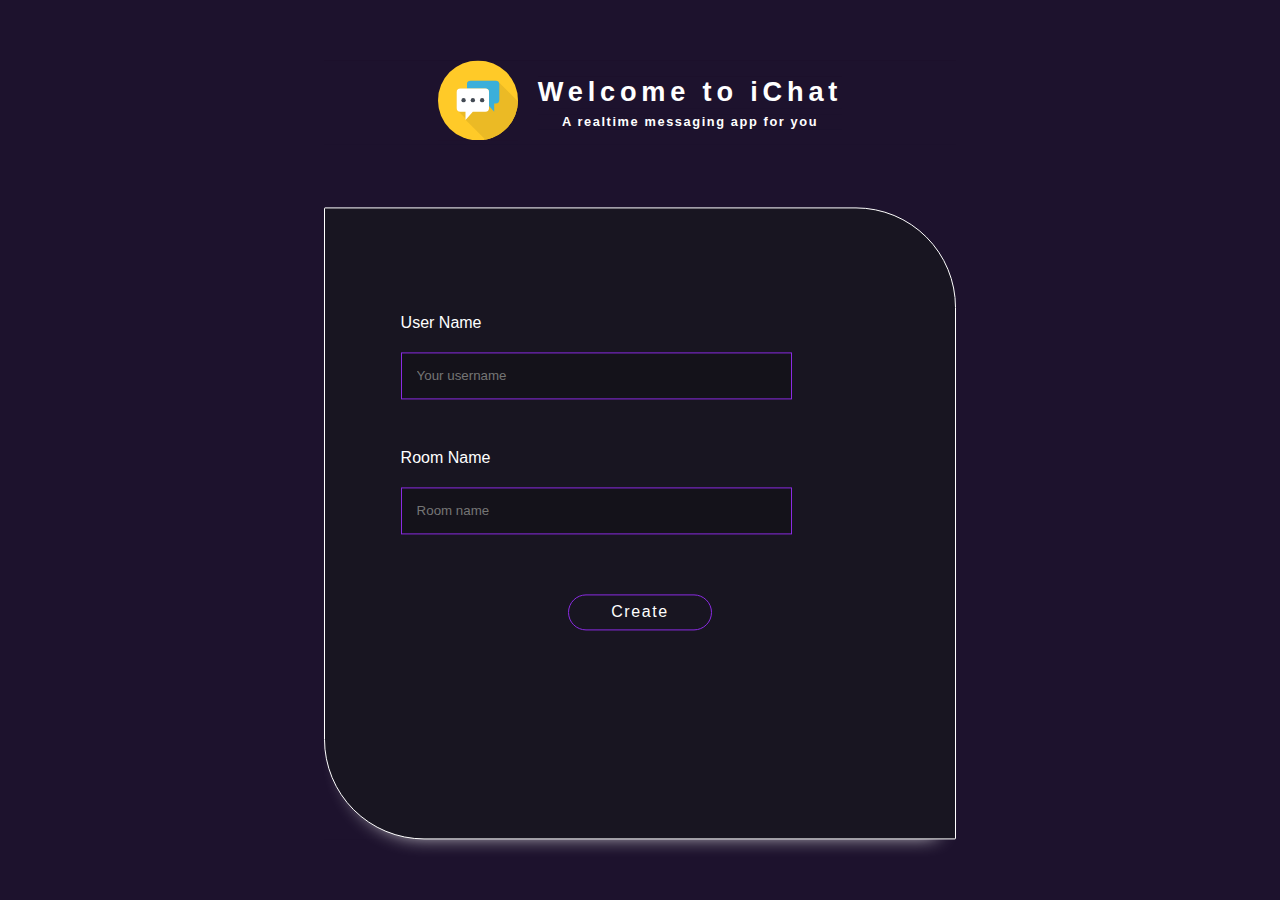
==== index.html @ d5cc5ff4 "repo change" ====
<!DOCTYPE html>
<html lang="en">

<head>
    <meta charset="UTF-8">
    <meta http-equiv="X-UA-Compatible" content="IE=edge">
    <meta name="viewport" content="width=device-width, initial-scale=1.0">
    <link rel="preconnect" href="https://fonts.googleapis.com">
    <link rel="preconnect" href="https://fonts.gstatic.com" crossorigin>
    <link href="https://fonts.googleapis.com/css2?family=Rubik:wght@500&display=swap" rel="stylesheet">
    <link rel="stylesheet" href="Css/index.css">
    <title>Connect Me</title>
</head>

<body>
    <main>
        <div class="Main_Container">
            <div class="title_bar">
                <div class="logo">
                    <img src="./assets/msg.svg" alt="">
                </div>
                <div class="title">
                    <h2>Welcome to iChat</h2>
                    <h4>A realtime messaging app for you</h4>
                </div>
            </div>

            <div class="form_control">
                <div class="userlogin">
                    <form action="./pages/chat.html">
                        <div class="form_data">
                            <div class="username">
                                <label for="">User Name</label><br>
                                <input type="text" name="username" required placeholder="Your username">
                            </div>
                            <div class="roomname">
                                <label for="">Room Name</label><br>
                                <input type="text" name="roomname" required placeholder="Room name">
                            </div>
                            <div class="button-submit">
                                <button type="submit">Create</button>
                            </div>
                        </div>
                    </form>
                </div>
            </div>
        </div>
    </main>
</body>

</html>
---- Css/index.css ----
* {
  margin: 0;
  padding: 0;
  background-color: rgb(29, 18, 45);
  font-family: "poppins", sans-serif;
}

body {
  box-sizing: border-box;
  min-height: 100vh;
}

main .Main_Container {
  position: absolute;
  top: 50%;
  left: 50%;
  transform: translate(-50%, -50%);
  width: -webkit-max-content;
  width: -moz-max-content;
  width: max-content;
}
main .Main_Container .title_bar {
  display: flex;
  justify-content: center;
  align-items: center;
}
main .Main_Container .title_bar .logo img {
  height: 80px;
}
main .Main_Container .title_bar .title {
  color: white;
  margin-left: 20px;
}
main .Main_Container .title_bar .title h2 {
  letter-spacing: 0.3rem;
  font-weight: bold;
  font-size: 1.7rem;
}
main .Main_Container .title_bar .title h4 {
  margin-top: 6px;
  letter-spacing: 0.1rem;
  text-align: center;
  font-size: 0.8rem;
}
main .Main_Container .form_control {
  margin-top: 10%;
  border: 1px solid white;
  background-color: rgb(24, 21, 33);
  height: 70vh;
  width: 70vh;
  border-radius: 1px 100px 1px 100px;
  box-shadow: 0px 15px 20px -20px white;
}
main .Main_Container .form_control * {
  background: none;
}
main .Main_Container .form_control .userlogin {
  padding: 2%;
  margin: 10%;
}
main .Main_Container .form_control .userlogin form {
  color: white;
}
main .Main_Container .form_control .userlogin form .form_data .username {
  margin-top: 30px;
}
main .Main_Container .form_control .userlogin form .form_data .username input {
  background-color: rgb(20, 18, 26);
  margin-top: 20px;
  border: 1px solid blueviolet;
  outline: none;
  color: white;
  padding: 15px 15px;
  width: 75%;
}
main .Main_Container .form_control .userlogin form .form_data .roomname {
  margin-top: 50px;
}
main .Main_Container .form_control .userlogin form .form_data .roomname input {
  background-color: rgb(20, 18, 26);
  margin-top: 20px;
  border: 1px solid blueviolet;
  outline: none;
  color: white;
  padding: 15px 15px;
  width: 75%;
}
main .Main_Container .form_control .userlogin form .form_data .button-submit {
  margin-top: 60px;
  text-align: center;
}
main .Main_Container .form_control .userlogin form .form_data .button-submit button {
  letter-spacing: 0.1rem;
  font-size: 1rem;
  color: white;
  border: 1px solid blueviolet;
  width: 30%;
  padding: 8px;
  border-radius: 30px;
}
main .Main_Container .form_control .userlogin form .form_data .button-submit button:hover {
  background-color: rgb(19, 10, 45);
  border: 1px solid white;
}

@media screen and (max-width: 550px) {
  main .Main_Container {
    position: absolute;
    top: 50%;
    transform: translate(-50%, -50%);
    left: 50%;
    width: -webkit-max-content;
    width: -moz-max-content;
    width: max-content;
  }
  main .Main_Container .title_bar {
    display: flex;
    justify-content: center;
    align-items: center;
  }
  main .Main_Container .title_bar .logo img {
    height: 50px;
  }
  main .Main_Container .title_bar .title {
    color: white;
    margin-left: 15px;
  }
  main .Main_Container .title_bar .title h2 {
    letter-spacing: 0.3rem;
    font-weight: bold;
    font-size: 1.5rem;
  }
  main .Main_Container .title_bar .title h4 {
    margin-top: 6px;
    letter-spacing: 0.1rem;
    text-align: center;
    font-size: 0.7rem;
  }
  main .Main_Container .form_control {
    margin-top: 10%;
    border: 1px solid white;
    background-color: rgb(24, 21, 33);
    height: 65vh;
    width: 50vh;
    border-radius: 1px 40px 1px 40px;
    box-shadow: 0px 15px 20px -20px white;
  }
  main .Main_Container .form_control * {
    background: none;
  }
  main .Main_Container .form_control .userlogin {
    padding: 2%;
    margin: 10%;
  }
  main .Main_Container .form_control .userlogin form {
    color: white;
  }
  main .Main_Container .form_control .userlogin form .form_data .username {
    margin-top: 30px;
  }
  main .Main_Container .form_control .userlogin form .form_data .username input {
    background-color: rgb(20, 18, 26);
    margin-top: 20px;
    border: 1px solid blueviolet;
    outline: none;
    color: white;
    padding: 10px 15px;
    width: 75%;
  }
  main .Main_Container .form_control .userlogin form .form_data .roomname {
    margin-top: 50px;
  }
  main .Main_Container .form_control .userlogin form .form_data .roomname input {
    background-color: rgb(20, 18, 26);
    margin-top: 20px;
    border: 1px solid blueviolet;
    outline: none;
    color: white;
    padding: 10px 15px;
    width: 75%;
  }
  main .Main_Container .form_control .userlogin form .form_data .button-submit {
    margin-top: 60px;
    text-align: center;
  }
  main .Main_Container .form_control .userlogin form .form_data .button-submit button {
    letter-spacing: 0.1rem;
    font-size: 1rem;
    color: white;
    border: 1px solid blueviolet;
    width: 60%;
    padding: 6px;
    border-radius: 10px;
  }
  main .Main_Container .form_control .userlogin form .form_data .button-submit button:hover {
    background-color: rgb(19, 10, 45);
    border: 1px solid white;
  }
}
@media screen and (max-height: 400px) {
  main .Main_Container {
    position: absolute;
    top: 50%;
    transform: translate(-50%, -50%);
    left: 50%;
    width: -webkit-max-content;
    width: -moz-max-content;
    width: max-content;
  }
  main .Main_Container .title_bar {
    display: flex;
    justify-content: center;
    align-items: center;
  }
  main .Main_Container .title_bar .logo img {
    height: 50px;
  }
  main .Main_Container .title_bar .title {
    color: white;
    margin-left: 15px;
  }
  main .Main_Container .title_bar .title h2 {
    letter-spacing: 0.3rem;
    font-weight: bold;
    font-size: 1.5rem;
  }
  main .Main_Container .title_bar .title h4 {
    margin-top: 6px;
    letter-spacing: 0.1rem;
    text-align: center;
    font-size: 0.7rem;
  }
  main .Main_Container .form_control {
    position: fixed;
    z-index: auto;
    margin-top: 5%;
    border: 1px solid white;
    background-color: rgb(24, 21, 33);
    height: 65vh;
    width: 50vh;
    border-radius: 1px 40px 1px 40px;
    box-shadow: 0px 15px 20px -20px white;
  }
  main .Main_Container .form_control * {
    background: none;
  }
  main .Main_Container .form_control .userlogin {
    padding: 2%;
    margin: 10%;
    display: flex;
  }
  main .Main_Container .form_control .userlogin form {
    color: white;
  }
  main .Main_Container .form_control .userlogin form .form_data .username {
    margin-top: 10px;
  }
  main .Main_Container .form_control .userlogin form .form_data .username input {
    background-color: rgb(20, 18, 26);
    margin-top: 15px;
    border: 1px solid blueviolet;
    outline: none;
    color: white;
    padding: 5px 15px;
    width: 75%;
  }
  main .Main_Container .form_control .userlogin form .form_data .roomname {
    margin-top: 20px;
  }
  main .Main_Container .form_control .userlogin form .form_data .roomname input {
    background-color: rgb(20, 18, 26);
    margin-top: 15px;
    border: 1px solid blueviolet;
    outline: none;
    color: white;
    padding: 5px 15px;
    width: 75%;
  }
  main .Main_Container .form_control .userlogin form .form_data .button-submit {
    margin-top: 20px;
    text-align: center;
  }
  main .Main_Container .form_control .userlogin form .form_data .button-submit button {
    letter-spacing: 0.1rem;
    font-size: 1rem;
    color: white;
    border: 1px solid blueviolet;
    width: 60%;
    padding: 6px;
    border-radius: 10px;
  }
  main .Main_Container .form_control .userlogin form .form_data .button-submit button:hover {
    background-color: rgb(19, 10, 45);
    border: 1px solid white;
  }
}/*# sourceMappingURL=index.css.map */
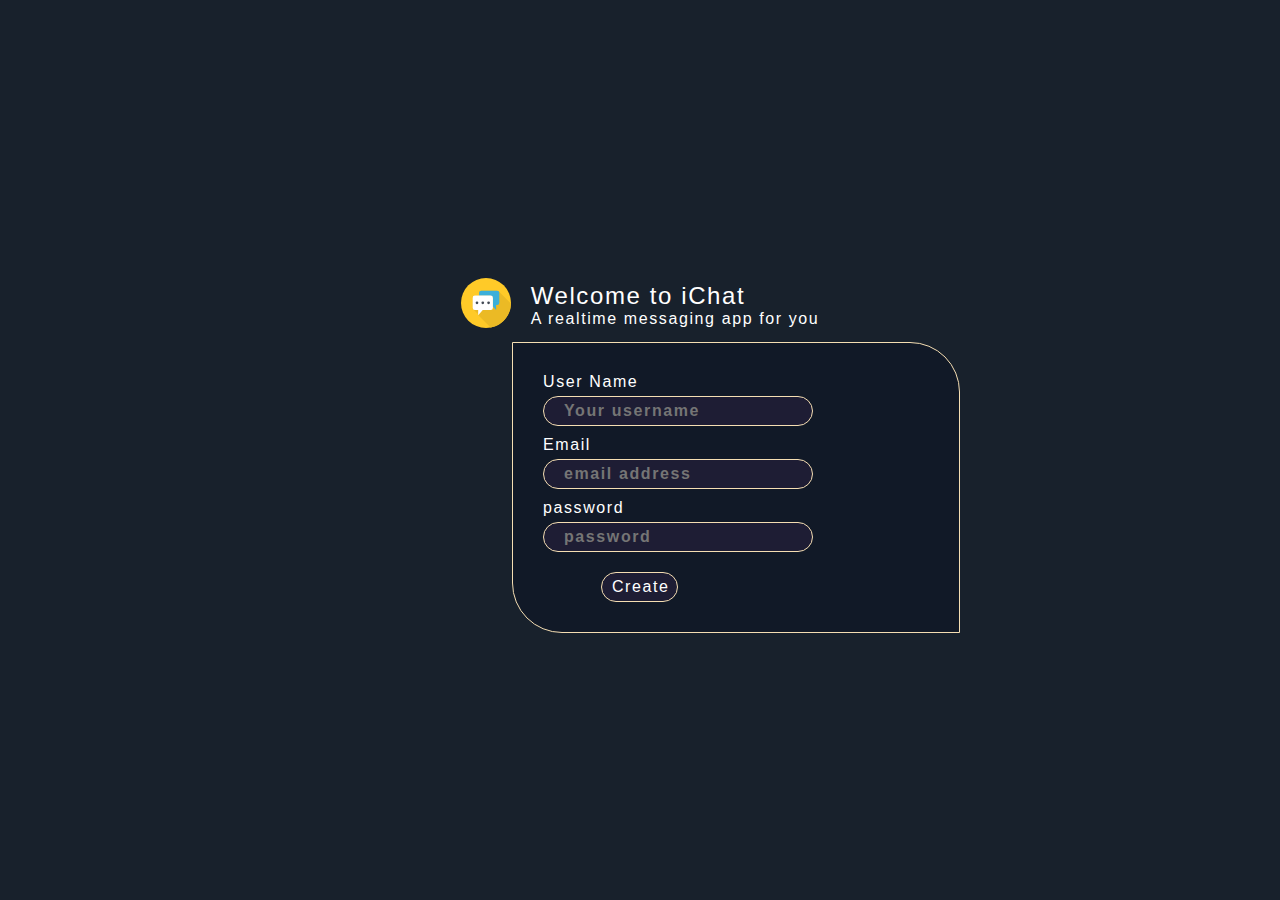
==== commit 47d0d481: "fetching from database" ====
--- a/index.html
+++ b/index.html
@@ -4,7 +4,7 @@
 <head>
     <meta charset="UTF-8">
     <meta http-equiv="X-UA-Compatible" content="IE=edge">
-    <meta name="viewport" content="width=device-width, initial-scale=1.0">
+    <meta content="width=device-width, initial-scale=1" name="viewport" />
     <link rel="preconnect" href="https://fonts.googleapis.com">
     <link rel="preconnect" href="https://fonts.gstatic.com" crossorigin>
     <link href="https://fonts.googleapis.com/css2?family=Rubik:wght@500&display=swap" rel="stylesheet">
@@ -27,19 +27,24 @@
 
             <div class="form_control">
                 <div class="userlogin">
-                    <form action="./pages/chat.html">
+                    <form class="formSubmit" action="./pages/chat.html">
                         <div class="form_data">
                             <div class="username">
                                 <label for="">User Name</label><br>
-                                <input type="text" name="username" required placeholder="Your username">
+                                <input class="UserName" type="text" name="username" required placeholder="Your username">
                             </div>
-                            <div class="roomname">
-                                <label for="">Room Name</label><br>
-                                <input type="text" name="roomname" required placeholder="Room name">
+                            <div class="email">
+                                <label for="">Email</label><br>
+                                <input class="Email" type="text" name="email" required placeholder="email address">
+                            </div>
+                            <div class="password">
+                                <label for="">password</label><br>
+                                <input class="Password" type="text" name="password" required placeholder="password">
                             </div>
                             <div class="button-submit">
                                 <button type="submit">Create</button>
                             </div>
+
                         </div>
                     </form>
                 </div>
@@ -47,5 +52,6 @@
         </div>
     </main>
 </body>
+<script src="../Public/Script/auth.js"></script>
 
 </html>--- a/Css/index.css
+++ b/Css/index.css
@@ -1,296 +1,165 @@
 * {
   margin: 0;
   padding: 0;
-  background-color: rgb(29, 18, 45);
-  font-family: "poppins", sans-serif;
+  box-sizing: border-box;
 }
 
-body {
-  box-sizing: border-box;
-  min-height: 100vh;
+main {
+  background-color: rgb(24, 33, 44);
+  height: 100vh;
+  width: 100%;
+  display: flex;
+  justify-content: center;
+  align-items: center;
+  position: fixed;
 }
-
 main .Main_Container {
-  position: absolute;
-  top: 50%;
-  left: 50%;
-  transform: translate(-50%, -50%);
-  width: -webkit-max-content;
-  width: -moz-max-content;
-  width: max-content;
+  color: white;
+  width: 50%;
 }
 main .Main_Container .title_bar {
   display: flex;
+  padding: 10px;
   justify-content: center;
   align-items: center;
 }
 main .Main_Container .title_bar .logo img {
-  height: 80px;
+  height: 50px;
 }
 main .Main_Container .title_bar .title {
-  color: white;
   margin-left: 20px;
 }
 main .Main_Container .title_bar .title h2 {
-  letter-spacing: 0.3rem;
-  font-weight: bold;
-  font-size: 1.7rem;
+  font-size: 1.5rem;
+  font-family: "Gill Sans", "Gill Sans MT", Calibri, "Trebuchet MS", sans-serif;
+  font-weight: 200;
+  letter-spacing: 0.1rem;
 }
 main .Main_Container .title_bar .title h4 {
-  margin-top: 6px;
+  font-size: 1rem;
+  font-family: "Gill Sans", "Gill Sans MT", Calibri, "Trebuchet MS", sans-serif;
+  font-weight: 200;
   letter-spacing: 0.1rem;
-  text-align: center;
-  font-size: 0.8rem;
-}
-main .Main_Container .form_control {
-  margin-top: 10%;
-  border: 1px solid white;
-  background-color: rgb(24, 21, 33);
-  height: 70vh;
-  width: 70vh;
-  border-radius: 1px 100px 1px 100px;
-  box-shadow: 0px 15px 20px -20px white;
-}
-main .Main_Container .form_control * {
-  background: none;
 }
 main .Main_Container .form_control .userlogin {
-  padding: 2%;
-  margin: 10%;
+  border: 1px solid wheat;
+  border-radius: 0px 50px 0px 50px;
+  background-color: rgb(17, 25, 39);
+  padding: 10px;
+  margin-left: 30%;
 }
-main .Main_Container .form_control .userlogin form {
-  color: white;
+main .Main_Container .form_control .userlogin form .form_data {
+  margin: 20px;
 }
 main .Main_Container .form_control .userlogin form .form_data .username {
-  margin-top: 30px;
+  margin: 10px 0;
+}
+main .Main_Container .form_control .userlogin form .form_data .username label {
+  font-size: 1rem;
+  font-family: "Gill Sans", "Gill Sans MT", Calibri, "Trebuchet MS", sans-serif;
+  font-weight: 200;
+  letter-spacing: 0.1rem;
 }
 main .Main_Container .form_control .userlogin form .form_data .username input {
-  background-color: rgb(20, 18, 26);
-  margin-top: 20px;
-  border: 1px solid blueviolet;
-  outline: none;
+  border-radius: 20px;
   color: white;
-  padding: 15px 15px;
-  width: 75%;
+  outline: greenyellow;
+  border: 1px solid wheat;
+  background-color: rgb(30, 29, 52);
+  padding: 5px 20px;
+  width: 70%;
+  font-size: 1rem;
+  font-family: "Gill Sans", "Gill Sans MT", Calibri, "Trebuchet MS", sans-serif;
+  font-weight: 550;
+  letter-spacing: 0.1rem;
+  margin: 5px 0 0;
 }
-main .Main_Container .form_control .userlogin form .form_data .roomname {
-  margin-top: 50px;
+main .Main_Container .form_control .userlogin form .form_data .email {
+  margin: 10px 0;
 }
-main .Main_Container .form_control .userlogin form .form_data .roomname input {
-  background-color: rgb(20, 18, 26);
-  margin-top: 20px;
-  border: 1px solid blueviolet;
-  outline: none;
+main .Main_Container .form_control .userlogin form .form_data .email label {
+  font-size: 1rem;
+  font-family: "Gill Sans", "Gill Sans MT", Calibri, "Trebuchet MS", sans-serif;
+  font-weight: 200;
+  letter-spacing: 0.1rem;
+}
+main .Main_Container .form_control .userlogin form .form_data .email input {
+  border-radius: 20px;
   color: white;
-  padding: 15px 15px;
-  width: 75%;
+  outline: greenyellow;
+  border: 1px solid wheat;
+  background-color: rgb(30, 29, 52);
+  padding: 5px 20px;
+  width: 70%;
+  font-size: 1rem;
+  font-family: "Gill Sans", "Gill Sans MT", Calibri, "Trebuchet MS", sans-serif;
+  font-weight: 550;
+  letter-spacing: 0.1rem;
+  margin: 5px 0 0;
+}
+main .Main_Container .form_control .userlogin form .form_data .password {
+  margin: 10px 0;
+}
+main .Main_Container .form_control .userlogin form .form_data .password label {
+  font-size: 1rem;
+  font-family: "Gill Sans", "Gill Sans MT", Calibri, "Trebuchet MS", sans-serif;
+  font-weight: 200;
+  letter-spacing: 0.1rem;
+}
+main .Main_Container .form_control .userlogin form .form_data .password input {
+  border-radius: 20px;
+  color: white;
+  outline: greenyellow;
+  border: 1px solid wheat;
+  background-color: rgb(30, 29, 52);
+  padding: 5px 20px;
+  width: 70%;
+  font-size: 1rem;
+  font-family: "Gill Sans", "Gill Sans MT", Calibri, "Trebuchet MS", sans-serif;
+  font-weight: 550;
+  letter-spacing: 0.1rem;
+  margin: 5px 0 0;
 }
 main .Main_Container .form_control .userlogin form .form_data .button-submit {
-  margin-top: 60px;
-  text-align: center;
+  width: 50%;
+  margin: 20px 0;
+  display: flex;
+  justify-content: center;
 }
 main .Main_Container .form_control .userlogin form .form_data .button-submit button {
+  border-radius: 50px;
+  font-size: 1rem;
+  font-family: "Gill Sans", "Gill Sans MT", Calibri, "Trebuchet MS", sans-serif;
+  font-weight: 200;
   letter-spacing: 0.1rem;
-  font-size: 1rem;
   color: white;
-  border: 1px solid blueviolet;
-  width: 30%;
-  padding: 8px;
-  border-radius: 30px;
-}
-main .Main_Container .form_control .userlogin form .form_data .button-submit button:hover {
-  background-color: rgb(19, 10, 45);
-  border: 1px solid white;
+  outline: greenyellow;
+  border: 1px solid wheat;
+  background-color: rgb(30, 29, 52);
+  width: 40%;
+  padding: 5px 10px;
 }
 
 @media screen and (max-width: 550px) {
+  main {
+    max-height: 100vh;
+    width: 100%;
+    padding: 0;
+    margin: 0;
+  }
   main .Main_Container {
-    position: absolute;
-    top: 50%;
-    transform: translate(-50%, -50%);
-    left: 50%;
-    width: -webkit-max-content;
-    width: -moz-max-content;
-    width: max-content;
+    width: 100%;
+    margin: 0;
   }
-  main .Main_Container .title_bar {
+  main .Main_Container .form_control {
     display: flex;
     justify-content: center;
-    align-items: center;
-  }
-  main .Main_Container .title_bar .logo img {
-    height: 50px;
-  }
-  main .Main_Container .title_bar .title {
-    color: white;
-    margin-left: 15px;
-  }
-  main .Main_Container .title_bar .title h2 {
-    letter-spacing: 0.3rem;
-    font-weight: bold;
-    font-size: 1.5rem;
-  }
-  main .Main_Container .title_bar .title h4 {
-    margin-top: 6px;
-    letter-spacing: 0.1rem;
-    text-align: center;
-    font-size: 0.7rem;
-  }
-  main .Main_Container .form_control {
-    margin-top: 10%;
-    border: 1px solid white;
-    background-color: rgb(24, 21, 33);
-    height: 65vh;
-    width: 50vh;
-    border-radius: 1px 40px 1px 40px;
-    box-shadow: 0px 15px 20px -20px white;
-  }
-  main .Main_Container .form_control * {
-    background: none;
   }
   main .Main_Container .form_control .userlogin {
-    padding: 2%;
-    margin: 10%;
+    margin: 0;
   }
-  main .Main_Container .form_control .userlogin form {
-    color: white;
-  }
-  main .Main_Container .form_control .userlogin form .form_data .username {
-    margin-top: 30px;
-  }
-  main .Main_Container .form_control .userlogin form .form_data .username input {
-    background-color: rgb(20, 18, 26);
-    margin-top: 20px;
-    border: 1px solid blueviolet;
-    outline: none;
-    color: white;
-    padding: 10px 15px;
-    width: 75%;
-  }
-  main .Main_Container .form_control .userlogin form .form_data .roomname {
-    margin-top: 50px;
-  }
-  main .Main_Container .form_control .userlogin form .form_data .roomname input {
-    background-color: rgb(20, 18, 26);
-    margin-top: 20px;
-    border: 1px solid blueviolet;
-    outline: none;
-    color: white;
-    padding: 10px 15px;
-    width: 75%;
-  }
-  main .Main_Container .form_control .userlogin form .form_data .button-submit {
-    margin-top: 60px;
-    text-align: center;
-  }
-  main .Main_Container .form_control .userlogin form .form_data .button-submit button {
-    letter-spacing: 0.1rem;
-    font-size: 1rem;
-    color: white;
-    border: 1px solid blueviolet;
-    width: 60%;
-    padding: 6px;
-    border-radius: 10px;
-  }
-  main .Main_Container .form_control .userlogin form .form_data .button-submit button:hover {
-    background-color: rgb(19, 10, 45);
-    border: 1px solid white;
-  }
-}
-@media screen and (max-height: 400px) {
-  main .Main_Container {
-    position: absolute;
-    top: 50%;
-    transform: translate(-50%, -50%);
-    left: 50%;
-    width: -webkit-max-content;
-    width: -moz-max-content;
-    width: max-content;
-  }
-  main .Main_Container .title_bar {
-    display: flex;
-    justify-content: center;
-    align-items: center;
-  }
-  main .Main_Container .title_bar .logo img {
-    height: 50px;
-  }
-  main .Main_Container .title_bar .title {
-    color: white;
-    margin-left: 15px;
-  }
-  main .Main_Container .title_bar .title h2 {
-    letter-spacing: 0.3rem;
-    font-weight: bold;
-    font-size: 1.5rem;
-  }
-  main .Main_Container .title_bar .title h4 {
-    margin-top: 6px;
-    letter-spacing: 0.1rem;
-    text-align: center;
-    font-size: 0.7rem;
-  }
-  main .Main_Container .form_control {
-    position: fixed;
-    z-index: auto;
-    margin-top: 5%;
-    border: 1px solid white;
-    background-color: rgb(24, 21, 33);
-    height: 65vh;
-    width: 50vh;
-    border-radius: 1px 40px 1px 40px;
-    box-shadow: 0px 15px 20px -20px white;
-  }
-  main .Main_Container .form_control * {
-    background: none;
-  }
-  main .Main_Container .form_control .userlogin {
-    padding: 2%;
-    margin: 10%;
-    display: flex;
-  }
-  main .Main_Container .form_control .userlogin form {
-    color: white;
-  }
-  main .Main_Container .form_control .userlogin form .form_data .username {
-    margin-top: 10px;
-  }
-  main .Main_Container .form_control .userlogin form .form_data .username input {
-    background-color: rgb(20, 18, 26);
-    margin-top: 15px;
-    border: 1px solid blueviolet;
-    outline: none;
-    color: white;
-    padding: 5px 15px;
-    width: 75%;
-  }
-  main .Main_Container .form_control .userlogin form .form_data .roomname {
-    margin-top: 20px;
-  }
-  main .Main_Container .form_control .userlogin form .form_data .roomname input {
-    background-color: rgb(20, 18, 26);
-    margin-top: 15px;
-    border: 1px solid blueviolet;
-    outline: none;
-    color: white;
-    padding: 5px 15px;
-    width: 75%;
-  }
-  main .Main_Container .form_control .userlogin form .form_data .button-submit {
-    margin-top: 20px;
-    text-align: center;
-  }
-  main .Main_Container .form_control .userlogin form .form_data .button-submit button {
-    letter-spacing: 0.1rem;
-    font-size: 1rem;
-    color: white;
-    border: 1px solid blueviolet;
-    width: 60%;
-    padding: 6px;
-    border-radius: 10px;
-  }
-  main .Main_Container .form_control .userlogin form .form_data .button-submit button:hover {
-    background-color: rgb(19, 10, 45);
-    border: 1px solid white;
+  main .Main_Container .form_control .userlogin .formSubmit .form_data .button-submit {
+    width: unset;
+    justify-content: start;
   }
 }/*# sourceMappingURL=index.css.map */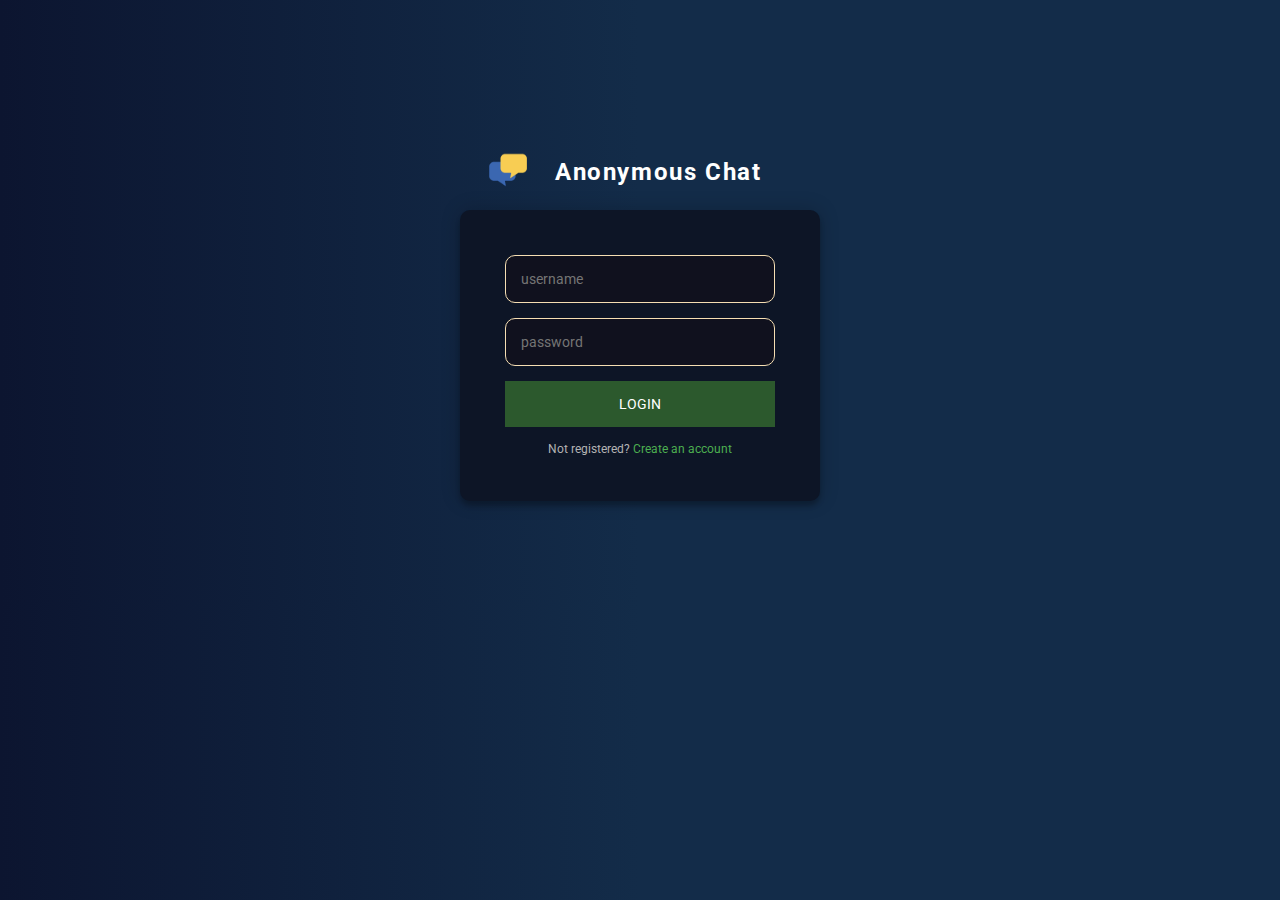
==== commit a7c8e181: "working on authentication" ====
--- a/index.html
+++ b/index.html
@@ -4,54 +4,40 @@
 <head>
     <meta charset="UTF-8">
     <meta http-equiv="X-UA-Compatible" content="IE=edge">
-    <meta content="width=device-width, initial-scale=1" name="viewport" />
-    <link rel="preconnect" href="https://fonts.googleapis.com">
-    <link rel="preconnect" href="https://fonts.gstatic.com" crossorigin>
-    <link href="https://fonts.googleapis.com/css2?family=Rubik:wght@500&display=swap" rel="stylesheet">
-    <link rel="stylesheet" href="Css/index.css">
-    <title>Connect Me</title>
+    <meta name="viewport" content="width=device-width, initial-scale=1.0">
+    <link rel="stylesheet" href="./Css/auth.css">
+    <script defer type="text/javascript" src="http://ajax.googleapis.com/ajax/libs/jquery/3.5.1/jquery.min.js"></script>
+    <script defer src="./Script/auth.js"></script>
+    <title>Chat App || Signup</title>
+
 </head>
 
 <body>
-    <main>
-        <div class="Main_Container">
-            <div class="title_bar">
-                <div class="logo">
-                    <img src="./assets/msg.svg" alt="">
-                </div>
-                <div class="title">
-                    <h2>Welcome to iChat</h2>
-                    <h4>A realtime messaging app for you</h4>
-                </div>
+    <div class="login-page">
+        <div class="title">
+            <div class="logo">
+                <img src="./assets/logo.png" alt="">
             </div>
-
-            <div class="form_control">
-                <div class="userlogin">
-                    <form class="formSubmit" action="./pages/chat.html">
-                        <div class="form_data">
-                            <div class="username">
-                                <label for="">User Name</label><br>
-                                <input class="UserName" type="text" name="username" required placeholder="Your username">
-                            </div>
-                            <div class="email">
-                                <label for="">Email</label><br>
-                                <input class="Email" type="text" name="email" required placeholder="email address">
-                            </div>
-                            <div class="password">
-                                <label for="">password</label><br>
-                                <input class="Password" type="text" name="password" required placeholder="password">
-                            </div>
-                            <div class="button-submit">
-                                <button type="submit">Create</button>
-                            </div>
-
-                        </div>
-                    </form>
-                </div>
+            <div class="text">
+                <h3>Anonymous Chat</h3>
             </div>
         </div>
-    </main>
+        <div class="form">
+            <form class="register-form">
+                <input id="username" type="text" placeholder="name" />
+                <input id="emailaddress" type="text" placeholder="email address" />
+                <input id="password" type="password" placeholder="password" />
+                <button type="submit">create</button>
+                <p class="message">Already registered? <a href="#">Sign In</a></p>
+            </form>
+            <form class="login-form">
+                <input id="UserName" type="text" placeholder="username" />
+                <input id="Password" type="password" placeholder="password" />
+                <button type="submit">login</button>
+                <p class="message">Not registered? <a href="#">Create an account</a></p>
+            </form>
+        </div>
+    </div>
 </body>
-<script src="../Public/Script/auth.js"></script>
 
 </html>--- a/Css/auth.css
+++ b/Css/auth.css
@@ -0,0 +1,130 @@
+@import url(https://fonts.googleapis.com/css?family=Roboto:300);
+.login-page {
+  width: 360px;
+  padding: 10% 0 0;
+  margin: auto;
+}
+.login-page .title {
+  color: white;
+  width: 90%;
+  display: flex;
+  align-items: center;
+  justify-content: space-evenly;
+}
+.login-page .title .logo img {
+  height: 50px;
+}
+.login-page .title .text h3 {
+  font-size: 1.5rem;
+  font-weight: 700;
+  letter-spacing: 0.1rem;
+}
+
+.form {
+  position: relative;
+  z-index: 1;
+  background: #0d1526;
+  max-width: 360px;
+  margin: 0 auto 100px;
+  padding: 45px;
+  text-align: center;
+  border-radius: 10px;
+  box-shadow: 0 0 20px 0 rgba(0, 0, 0, 0.2), 0 5px 5px 0 rgba(0, 0, 0, 0.24);
+}
+
+.form input {
+  font-family: "Roboto", sans-serif;
+  outline: 0;
+  background: #10111e;
+  border-radius: 10px;
+  color: white;
+  width: 100%;
+  border: 1px solid wheat;
+  margin: 0 0 15px;
+  padding: 15px;
+  box-sizing: border-box;
+  font-size: 14px;
+}
+
+.form button {
+  font-family: "Roboto", sans-serif;
+  text-transform: uppercase;
+  outline: 0;
+  background: #2c592d;
+  width: 100%;
+  border: 0;
+  padding: 15px;
+  color: #FFFFFF;
+  font-size: 14px;
+  transition: all 0.3 ease;
+  cursor: pointer;
+}
+
+.form button:hover,
+.form button:active,
+.form button:focus {
+  background: #21376b;
+}
+
+.form .message {
+  margin: 15px 0 0;
+  color: #b3b3b3;
+  font-size: 12px;
+}
+
+.form .message a {
+  color: #4CAF50;
+  text-decoration: none;
+}
+
+.form .register-form {
+  display: none;
+}
+
+.container {
+  position: relative;
+  z-index: 1;
+  max-width: 300px;
+  margin: 0 auto;
+}
+
+.container:before,
+.container:after {
+  content: "";
+  display: block;
+  clear: both;
+}
+
+.container .info {
+  margin: 50px auto;
+  text-align: center;
+}
+
+.container .info h1 {
+  margin: 0 0 15px;
+  padding: 0;
+  font-size: 36px;
+  font-weight: 300;
+  color: #1a1a1a;
+}
+
+.container .info span {
+  color: #4d4d4d;
+  font-size: 12px;
+}
+
+.container .info span a {
+  color: #000000;
+  text-decoration: none;
+}
+
+.container .info span .fa {
+  color: #EF3B3A;
+}
+
+body {
+  background: linear-gradient(90deg, rgb(12, 21, 48) 0%, rgb(19, 44, 73) 50%);
+  font-family: "Roboto", sans-serif;
+  -webkit-font-smoothing: antialiased;
+  -moz-osx-font-smoothing: grayscale;
+}/*# sourceMappingURL=auth.css.map */